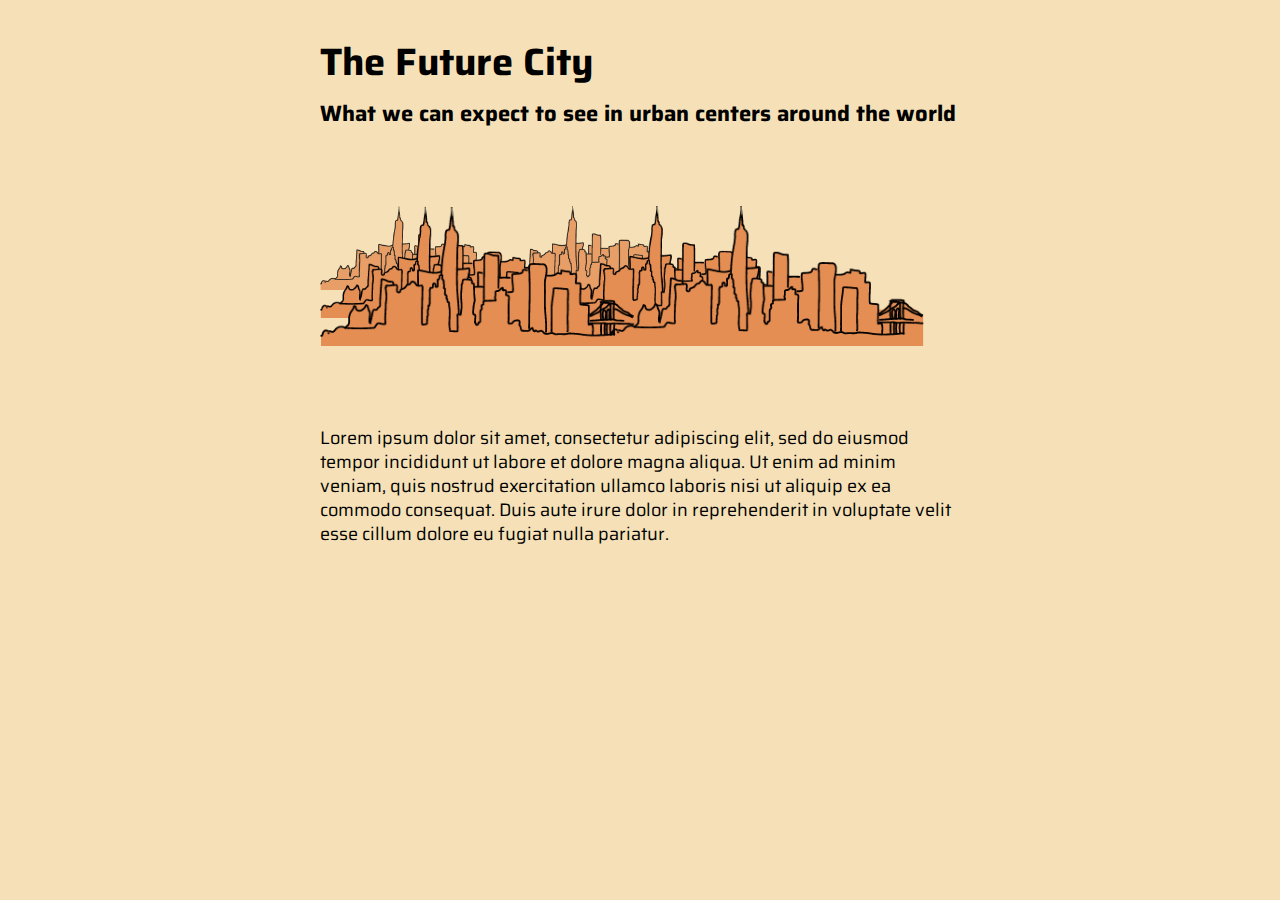
==== index.html @ a61fbd57 "started with the basics" ====
<!doctype html>

<html lang="en">
<head>
    <meta charset="utf-8">

    <title>The Future City</title>
    <meta name="description" content="stuff">

    <link rel="stylesheet" href="https://cdnjs.cloudflare.com/ajax/libs/font-awesome/4.7.0/css/font-awesome.min.css">
    <link rel="stylesheet" type="text/css" href="css/main.css">
    <link href="https://fonts.googleapis.com/css?family=Saira:400,700" rel="stylesheet">
    <meta name="msapplication-TileColor" content="#da532c">
    <meta name="theme-color" content="#ffffff">
    <link href="https://fonts.googleapis.com/css?family=Saira:400,700" rel="stylesheet">

    <!--[if lt IE 9]>
    <script src="https://cdnjs.cloudflare.com/ajax/libs/html5shiv/3.7.3/html5shiv.js"></script>
    <![endif]-->
</head>

<body>

    <div class="body_container">
        <div class="fixed_image">
            <h2>The Future City</h2>
            <h4>What we can expect to see in urban centers around the world</h4>
        </div>
        <div class="content">
            <div class="cityscape_container">
                <img class="cityscape c1"
                src='cityscape.png'
                />
                <img class="cityscape c2"
                src='cityscape.png'
                />
                <img class="cityscape c3"
                src='cityscape.png'
                />
            </div>
            <div class="cityscape_copy">
                <p>Lorem ipsum dolor sit amet, consectetur adipiscing elit, sed do eiusmod tempor incididunt ut labore et dolore magna aliqua. Ut enim ad minim veniam, quis nostrud exercitation ullamco laboris nisi ut aliquip ex ea commodo consequat. Duis aute irure dolor in reprehenderit in voluptate velit esse cillum dolore eu fugiat nulla pariatur.
                </p>
            </div>
        </div>
    </div>

</body>
</html>
---- css/main.css ----
html {
  box-sizing: border-box;
}

body {
    background-color: #F5E0B7;
    max-width: 640px;
    margin: 0 auto;
}

h2 {
    font-size: 38px;
    font-family: 'Saira', Arial, sans-serif;
    margin-bottom: 10px;
}

h4 {
    font-size: 22px;
    font-family: 'Saira', Arial, sans-serif;
    line-height: 24px;
    margin-top: 10px;
}

.c3 {
    max-height: 100%;
    animation: move 1s linear infinite alternate;
}
.c2 {
    max-height: 80%;
    animation: move 1s linear infinite alternate-reverse;
}
.c1 {
    max-height: 60%;
    opacity: .8;
    animation: move 1.5s linear infinite alternate;
}
.cityscape_container {
    position: relative;
    min-height: 140px;
}

.cityscape {
    position: absolute;
    top: 0;
    left: 0;
}

@keyframes move {
    from { margin-left:0px; }
    to   { margin-left:20px; }
}

.fixed_image {
    margin-bottom: 80px;
}

.cityscape_copy {
    margin-top: 80px;
}
.cityscape_copy p {
    font-size: 18px;
    line-height: 24px;
    font-family: 'Saira', Arial, sans-serif;
}
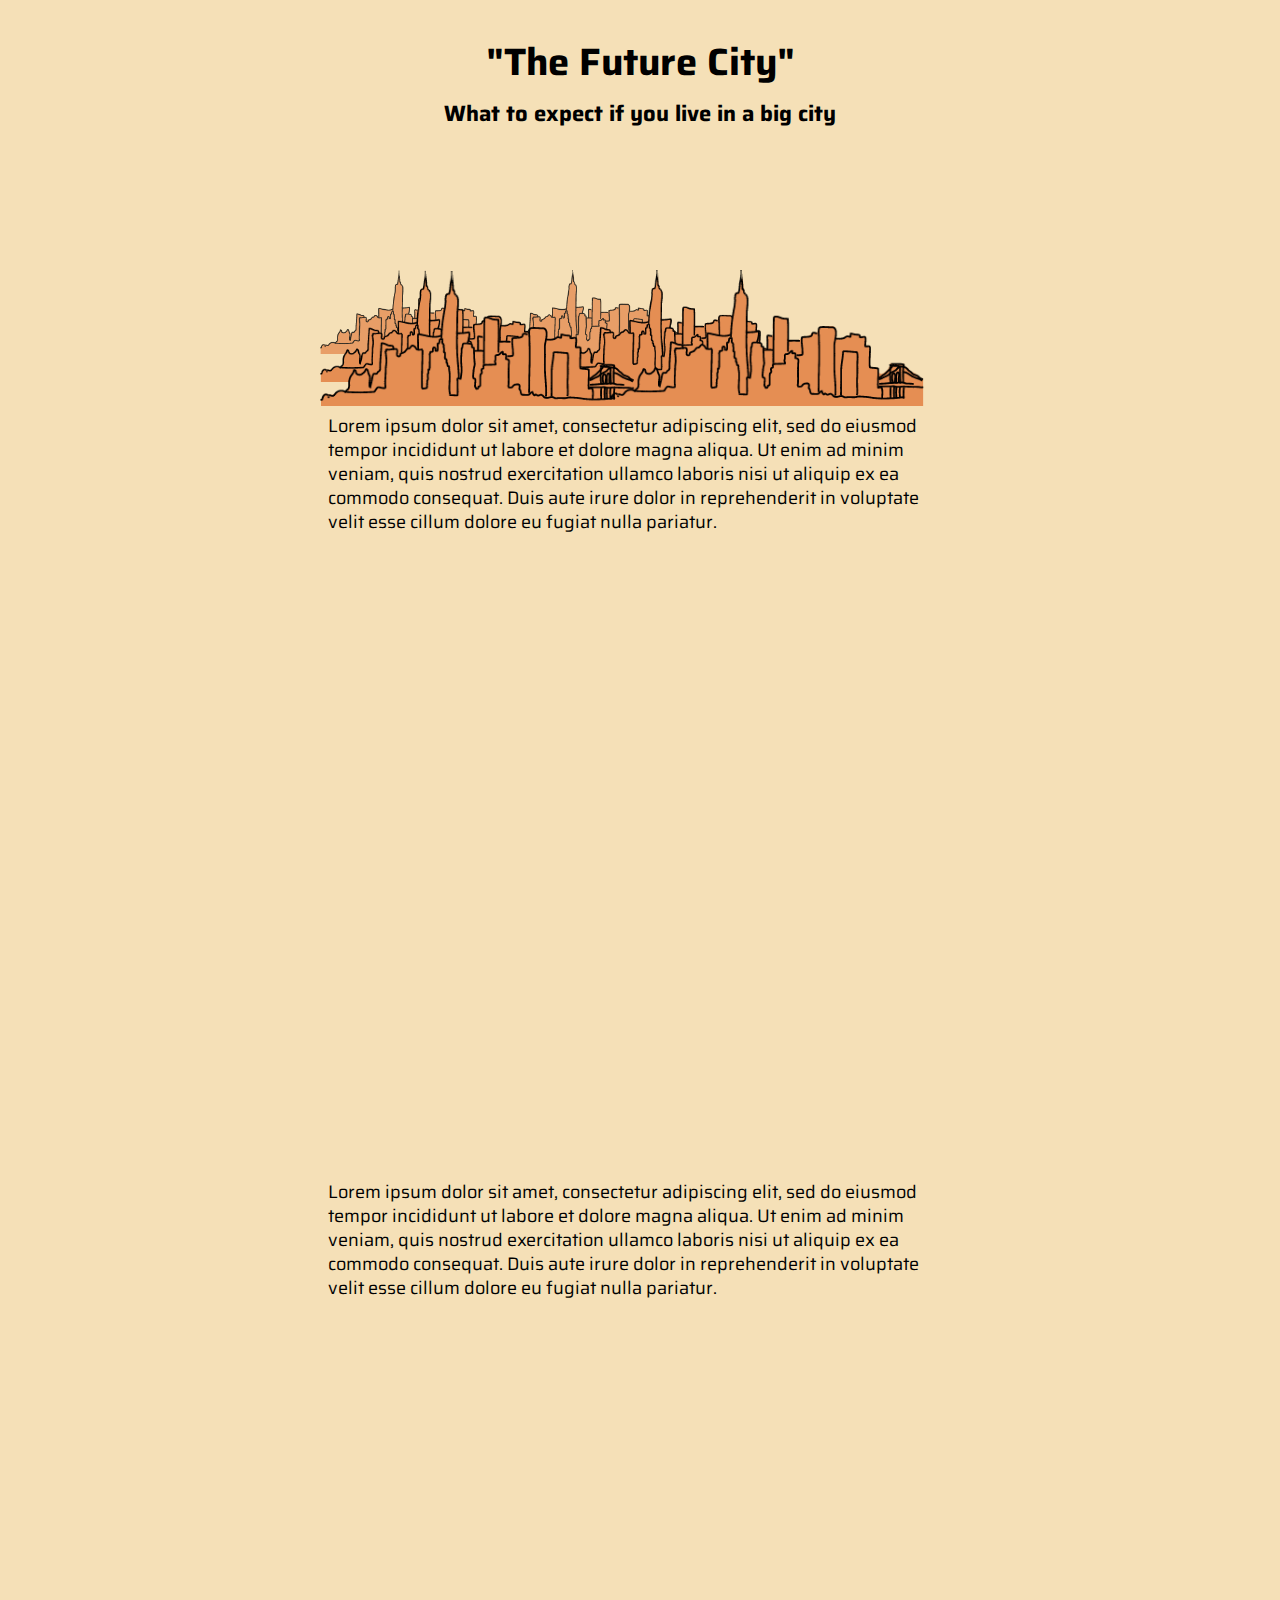
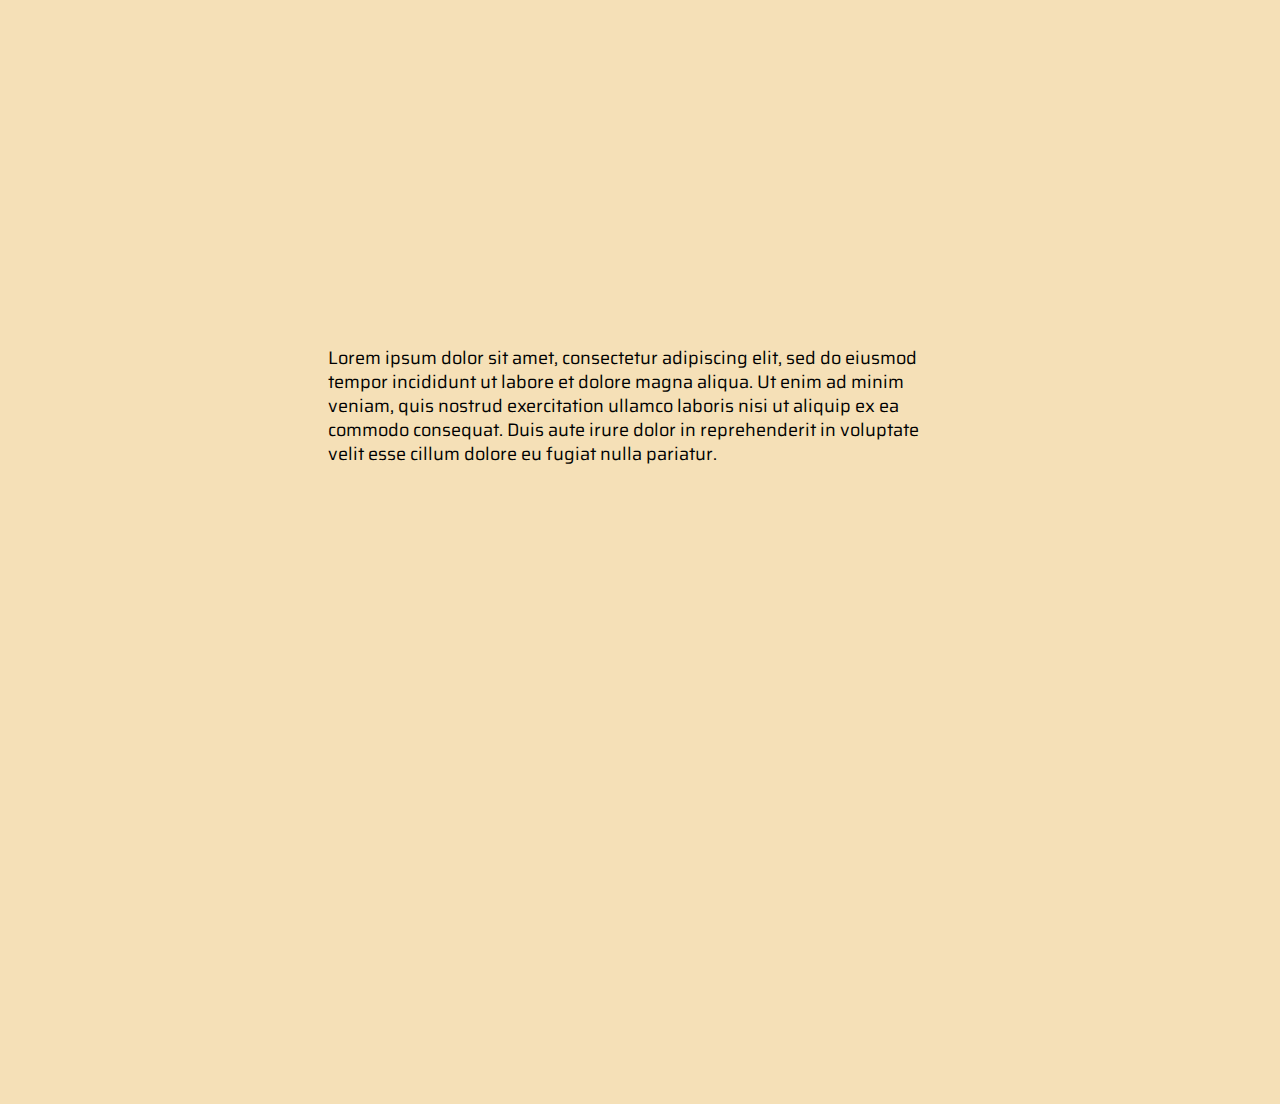
==== commit 00f16b31: "more styling" ====
--- a/index.html
+++ b/index.html
@@ -23,8 +23,8 @@
 
     <div class="body_container">
         <div class="fixed_image">
-            <h2>The Future City</h2>
-            <h4>What we can expect to see in urban centers around the world</h4>
+            <h2>"The Future City"</h2>
+            <h4>What to expect if you live in a big city</h4>
         </div>
         <div class="content">
             <div class="cityscape_container">
@@ -41,6 +41,12 @@
             <div class="cityscape_copy">
                 <p>Lorem ipsum dolor sit amet, consectetur adipiscing elit, sed do eiusmod tempor incididunt ut labore et dolore magna aliqua. Ut enim ad minim veniam, quis nostrud exercitation ullamco laboris nisi ut aliquip ex ea commodo consequat. Duis aute irure dolor in reprehenderit in voluptate velit esse cillum dolore eu fugiat nulla pariatur.
                 </p>
+
+                <p>Lorem ipsum dolor sit amet, consectetur adipiscing elit, sed do eiusmod tempor incididunt ut labore et dolore magna aliqua. Ut enim ad minim veniam, quis nostrud exercitation ullamco laboris nisi ut aliquip ex ea commodo consequat. Duis aute irure dolor in reprehenderit in voluptate velit esse cillum dolore eu fugiat nulla pariatur.
+                </p>
+
+                <p>Lorem ipsum dolor sit amet, consectetur adipiscing elit, sed do eiusmod tempor incididunt ut labore et dolore magna aliqua. Ut enim ad minim veniam, quis nostrud exercitation ullamco laboris nisi ut aliquip ex ea commodo consequat. Duis aute irure dolor in reprehenderit in voluptate velit esse cillum dolore eu fugiat nulla pariatur.
+                </p>
             </div>
         </div>
     </div>
--- a/css/main.css
+++ b/css/main.css
@@ -12,6 +12,7 @@
     font-size: 38px;
     font-family: 'Saira', Arial, sans-serif;
     margin-bottom: 10px;
+    text-align: center;
 }
 
 h4 {
@@ -19,6 +20,7 @@
     font-family: 'Saira', Arial, sans-serif;
     line-height: 24px;
     margin-top: 10px;
+    text-align: center;
 }
 
 .c3 {
@@ -35,7 +37,8 @@
     animation: move 1.5s linear infinite alternate;
 }
 .cityscape_container {
-    position: relative;
+    position: fixed;
+    top: 30%;
     min-height: 140px;
 }
 
@@ -55,10 +58,15 @@
 }
 
 .cityscape_copy {
-    margin-top: 80px;
+    margin-top: 280px;
 }
 .cityscape_copy p {
     font-size: 18px;
     line-height: 24px;
     font-family: 'Saira', Arial, sans-serif;
+    margin-bottom: 70vh;
+    z-index: 100;
+    position: relative;
+    background-color: #F5E0B7;
+    padding: 8px;
 }
